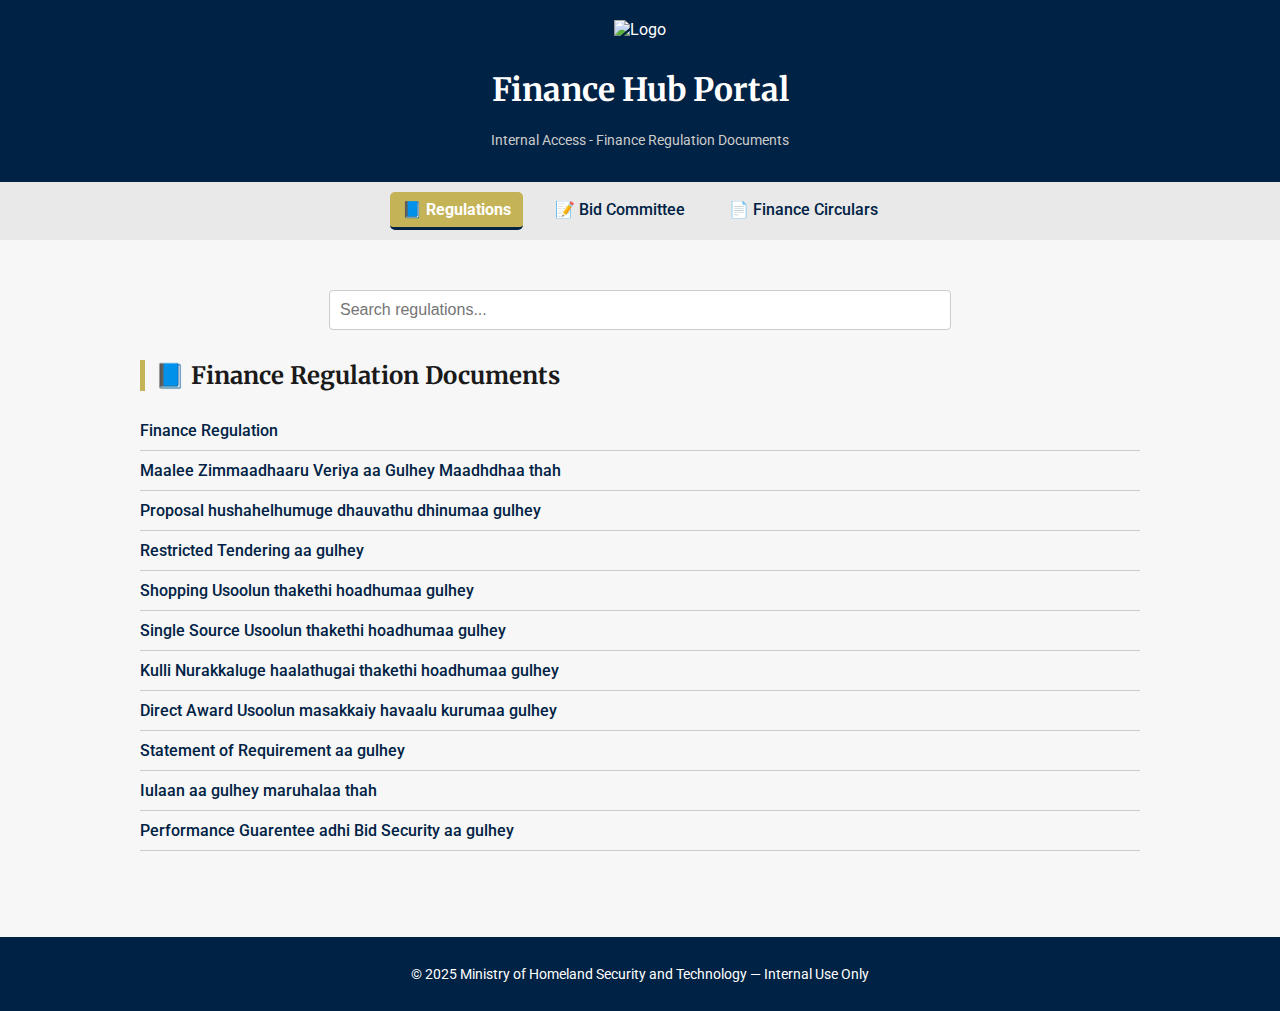
==== index.html @ 5df823ff "commit" ====
<!DOCTYPE html>
<html lang="en">
<head>
  <meta charset="UTF-8" />
  <meta name="viewport" content="width=device-width, initial-scale=1.0"/>
  <title>Finance Regulations</title>
  <link rel="stylesheet" href="css/styles.css" />
  <link href="https://fonts.googleapis.com/css2?family=Merriweather&family=Roboto&display=swap" rel="stylesheet">
</head>
<body>
  <header class="site-header">
    <img src="assets/logo.png" alt="Logo" class="logo">
    <h1>Finance Hub Portal</h1>
    <p class="subtitle">Internal Access - Finance Regulation Documents</p>
  </header>

  <nav class="site-nav">
    <a href="index.html" class="active">📘 Regulations</a>
    <a href="bid-committee.html">📝 Bid Committee</a>
    <a href="finance-circulars.html">📄 Finance Circulars</a>
  </nav>
  
   

  <main class="main-content">
    <section class="search-section">
      <input type="text" id="searchInput" placeholder="Search regulations..." />
    </section>

    <section>
      <h2>📘 Finance Regulation Documents</h2>
      <ul id="docList" class="doc-list">
        <li><a href="docs/MG.pdf" target="_blank">Finance Regulation</a></li>
        <li><a href="docs/FE.pdf" target="_blank">Maalee Zimmaadhaaru Veriya aa Gulhey Maadhdhaa thah</a></li>
        <li><a href="docs/PROPOSAL.pdf" target="_blank">Proposal hushahelhumuge dhauvathu dhinumaa gulhey</a></li>
        <li><a href="docs/RES.pdf" target="_blank">Restricted Tendering aa gulhey</a></li>
        <li><a href="docs/shopping.pdf" target="_blank">Shopping Usoolun thakethi hoadhumaa gulhey</a></li>
        <li><a href="docs/single.pdf" target="_blank">Single Source Usoolun thakethi hoadhumaa gulhey</a></li>
        <li><a href="docs/kulli.pdf" target="_blank">Kulli Nurakkaluge haalathugai thakethi hoadhumaa gulhey</a></li>
        <li><a href="docs/direct.pdf" target="_blank">Direct Award Usoolun masakkaiy havaalu kurumaa gulhey</a></li>
        <li><a href="docs/statement of requirement.pdf" target="_blank">Statement of Requirement aa gulhey</a></li>
        <li><a href="docs/iulaan maruhalaa.pdf" target="_blank">Iulaan aa gulhey maruhalaa thah</a></li>
        <li><a href="docs/security.pdf" target="_blank">Performance Guarentee adhi Bid Security aa gulhey</a></li>
      </ul>
    </section>
  </main>

  <footer class="site-footer">
    <p>&copy; 2025 Ministry of Homeland Security and Technology — Internal Use Only</p>
  </footer>

  <script src="js/regulations.js"></script>
</body>
</html>
---- css/styles.css ----
/* Global Reset & Base */
body {
    margin: 0;
    font-family: 'Roboto', sans-serif;
    background-color: #f7f7f7;
    color: #1a1a1a;
  }
  
  h1, h2 {
    font-family: 'Merriweather', serif;
  }
  
  /* Header */
  .site-header {
    background-color: #002244;
    color: #fff;
    padding: 20px;
    text-align: center;
  }
  
  .logo {
    height: 60px;
    margin-bottom: 10px;
  }
  
  .subtitle {
    font-size: 14px;
    color: #cccccc;
  }
  
  /* Main Content */
  .main-content {
    padding: 20px;
    max-width: 1000px;
    margin: auto;
  }
  
  /* Search Bar */
  .search-section {
    text-align: center;
    margin: 30px 0;
  }
  
  .search-section input {
    padding: 10px;
    width: 100%;
    max-width: 600px;
    font-size: 16px;
    border: 1px solid #ccc;
    border-radius: 4px;
  }
  
  /* Category Cards */
  .categories {
    display: flex;
    flex-wrap: wrap;
    gap: 20px;
    justify-content: center;
    margin-bottom: 40px;
  }
  
  .category-card {
    background-color: #C5B358;
    color: #fff;
    padding: 20px;
    text-align: center;
    border-radius: 8px;
    font-weight: bold;
    text-decoration: none;
    width: 100%;
    max-width: 220px;
    box-shadow: 0 2px 5px rgba(0,0,0,0.1);
    transition: background-color 0.2s ease;
  }
  
  .category-card:hover {
    background-color: #b4a243;
  }
  
  /* Document List */
  .doc-list {
    list-style: none;
    padding: 0;
    margin-top: 20px;
  }
  
  .doc-list li {
    padding: 10px 0;
    border-bottom: 1px solid #ccc;
  }
  
  .doc-list a {
    color: #002244;
    font-weight: 500;
    text-decoration: none;
  }
  
  .doc-list a:hover {
    text-decoration: underline;
  }
  
  /* Footer */
  .site-footer {
    background-color: #002244;
    color: #fff;
    text-align: center;
    padding: 15px;
    font-size: 14px;
    margin-top: 50px;
  }
  
  /* Responsive Layout */
  @media (max-width: 768px) {
    .category-card {
      max-width: 100%;
    }
  
    .search-section input {
      width: 90%;
    }
  }
  

  /* Navigation Bar */
.site-nav {
    display: flex;
    justify-content: center;
    gap: 20px;
    background-color: #e9e9e9;
    padding: 10px 0;
    flex-wrap: wrap;
  }
  
  .site-nav a {
  text-decoration: none;
  color: #002244;
  font-weight: 500;
  padding: 8px 12px;
  border-radius: 5px;
  transition: all 0.3s ease;
  display: inline-block;
}

/* Hover effect */
.site-nav a:hover {
  background-color: #d2d2d2;
  color: #000;
}

/* Clean, flat active link */
.site-nav a.active {
  background-color: #C5B358;
  color: #fff;
  border-bottom: 3px solid #002244; /* Engraved line effect */
  font-weight: bold;
}

  
  /* Improved section headers */
  h2 {
    border-left: 5px solid #C5B358;
    padding-left: 10px;
  }
  
  /* Enhanced search box focus */
  .search-section input:focus {
    outline: none;
    border-color: #C5B358;
    box-shadow: 0 0 5px #C5B358;
  }
  
  /* Category Filter */
.category-filter {
    text-align: center;
    margin: 30px 0;
  }
  
  .category-filter label {
    font-weight: bold;
    margin-right: 10px;
    color: #002244;
  }
  
  .category-filter select {
    padding: 10px;
    font-size: 16px;
    border: 1px solid #ccc;
    border-radius: 4px;
    background-color: #fff;
    color: #002244;
    width: 100%;
    max-width: 300px;
    transition: border-color 0.2s ease;
  }
  
  /* On hover or focus */
  .category-filter select:hover,
  .category-filter select:focus {
    border-color: #C5B358;
    outline: none;
    box-shadow: 0 0 5px #C5B358;
  }
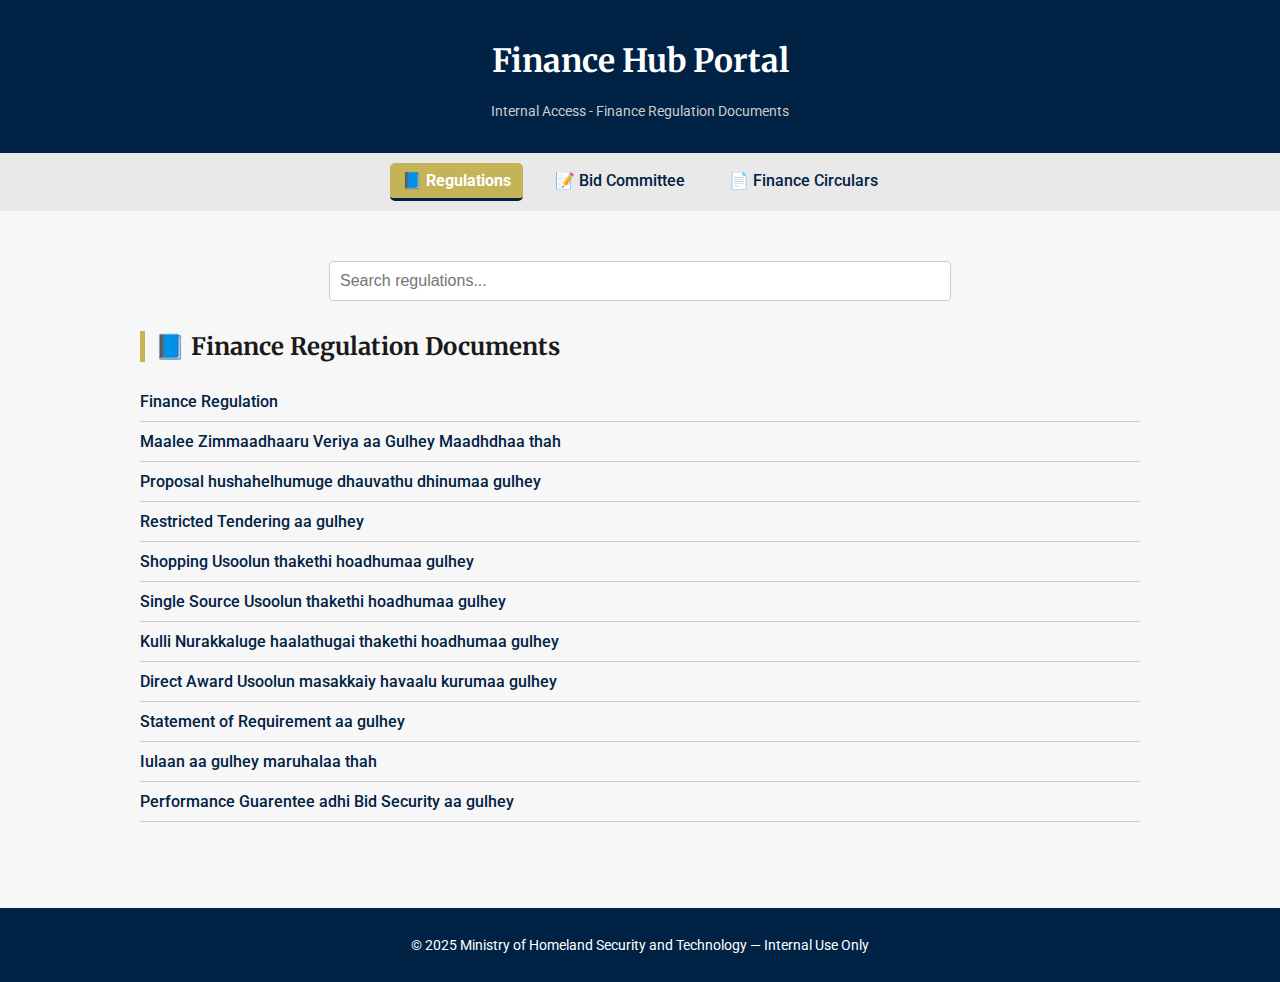
==== commit d2ee3a42: "commit" ====
--- a/index.html
+++ b/index.html
@@ -9,7 +9,7 @@
 </head>
 <body>
   <header class="site-header">
-    <img src="assets/logo.png" alt="Logo" class="logo">
+    
     <h1>Finance Hub Portal</h1>
     <p class="subtitle">Internal Access - Finance Regulation Documents</p>
   </header>
